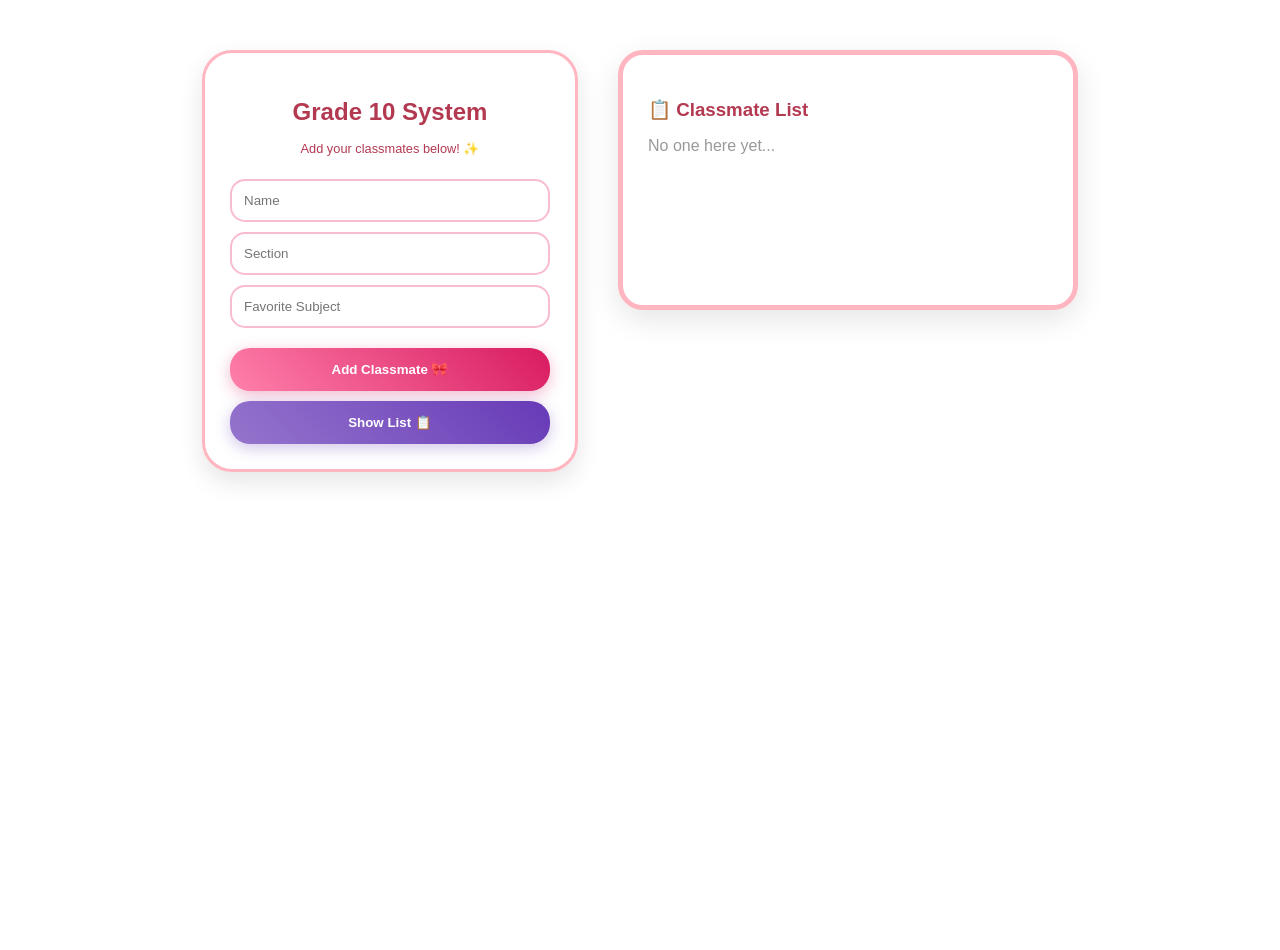
==== list.html @ 8c2c4723 "Add files via upload" ====
<!DOCTYPE html>
<html lang="en">
<head>
    <meta charset="UTF-8">
    <meta name="viewport" content="width=device-width, initial-scale=1.0">
    <title>Grade 10 Classmates System</title>
    
    <link rel="stylesheet" href="https://pyscript.net/releases/2024.1.1/core.css">
    <script type="module" src="https://pyscript.net/releases/2024.1.1/core.js"></script>

    <style>
        body { 
            background: url('https://i.pinimg.com/originals/0c/e5/ef/0ce5ef27f70a4e5d9079aac5ba7bae15.gif') no-repeat center center fixed; 
            background-size: cover; 
            font-family: 'Segoe UI', Tahoma, Geneva, Verdana, sans-serif;
            display: flex; 
            flex-direction: row;
            justify-content: center; 
            align-items: flex-start; /* Aligns containers to the top */
            min-height: 100vh; 
            margin: 0;
            gap: 40px; 
            padding-top: 50px;
        }

        .container { 
            background: rgba(255, 255, 255, 0.85); 
            backdrop-filter: blur(5px);
            padding: 25px; 
            border-radius: 30px; 
            border: 3px solid #ffb6c1; 
            width: 320px; 
            text-align: center; 
            box-shadow: 0 10px 25px rgba(0,0,0,0.1);
        }

        h2, h3 { color: #b33951; font-weight: bold; margin-bottom: 15px; }

        input { 
            width: 100%; 
            padding: 12px; 
            margin-top: 10px; 
            border-radius: 15px; 
            border: 2px solid #f8bbd0; 
            outline: none;
            transition: 0.3s;
            box-sizing: border-box; /* Prevents input from overflowing */
        }

        input:focus { border-color: #d81b60; background-color: #fff0f5; }

        .btn-add { 
            width: 100%; 
            background: linear-gradient(45deg, #ff80ab, #d81b60); 
            color: white; 
            border: none; 
            padding: 14px; 
            margin-top: 20px; 
            border-radius: 20px; 
            cursor: pointer; 
            font-weight: bold;
            box-shadow: 0 4px 15px rgba(216, 27, 96, 0.3);
            transition: transform 0.2s;
        }

        .btn-show { 
            width: 100%; 
            background: linear-gradient(45deg, #9575cd, #673ab7); 
            color: white; 
            border: none; 
            padding: 14px; 
            margin-top: 10px; 
            border-radius: 20px; 
            cursor: pointer; 
            font-weight: bold;
            box-shadow: 0 4px 15px rgba(103, 58, 183, 0.3);
            transition: transform 0.2s;
        }

        button:hover { transform: scale(1.03); }

        .list-container { 
            background: white; 
            padding: 25px; 
            border-radius: 25px; 
            border: 5px solid #ffb6c1;
            box-shadow: 0 10px 30px rgba(0,0,0,0.1);
            width: 400px;
            min-height: 200px;
        }

        .entry-item {
            background: #fff5f7;
            margin: 10px 0;
            padding: 10px;
            border-left: 5px solid #ff80ab;
            border-radius: 10px;
            text-align: left;
            color: #6d4c41;
            font-size: 0.95rem;
        }
    </style>
</head>
<body>

    <div class="container">
        <h2>Grade 10 System</h2>
        <p style="color: #b33951; font-size: 0.8rem;">Add your classmates below! ✨</p>
        
        <input type="text" id="nameInput" placeholder="Name">
        <input type="text" id="sectionInput" placeholder="Section">
        <input type="text" id="subjectInput" placeholder="Favorite Subject">
        
        <button id="addBtn" class="btn-add" py-click="add_classmate">Add Classmate 🎀</button>
        <button id="showBtn" class="btn-show" py-click="show_list">Show List 📋</button>
    </div>

    <div class="list-container" id="listOutput">
        <h3>📋 Classmate List</h3>
        <p style="color: #999;">No one here yet...</p>
    </div>

    <script type="py" src="main.list.py"></script>
</body>
</html>
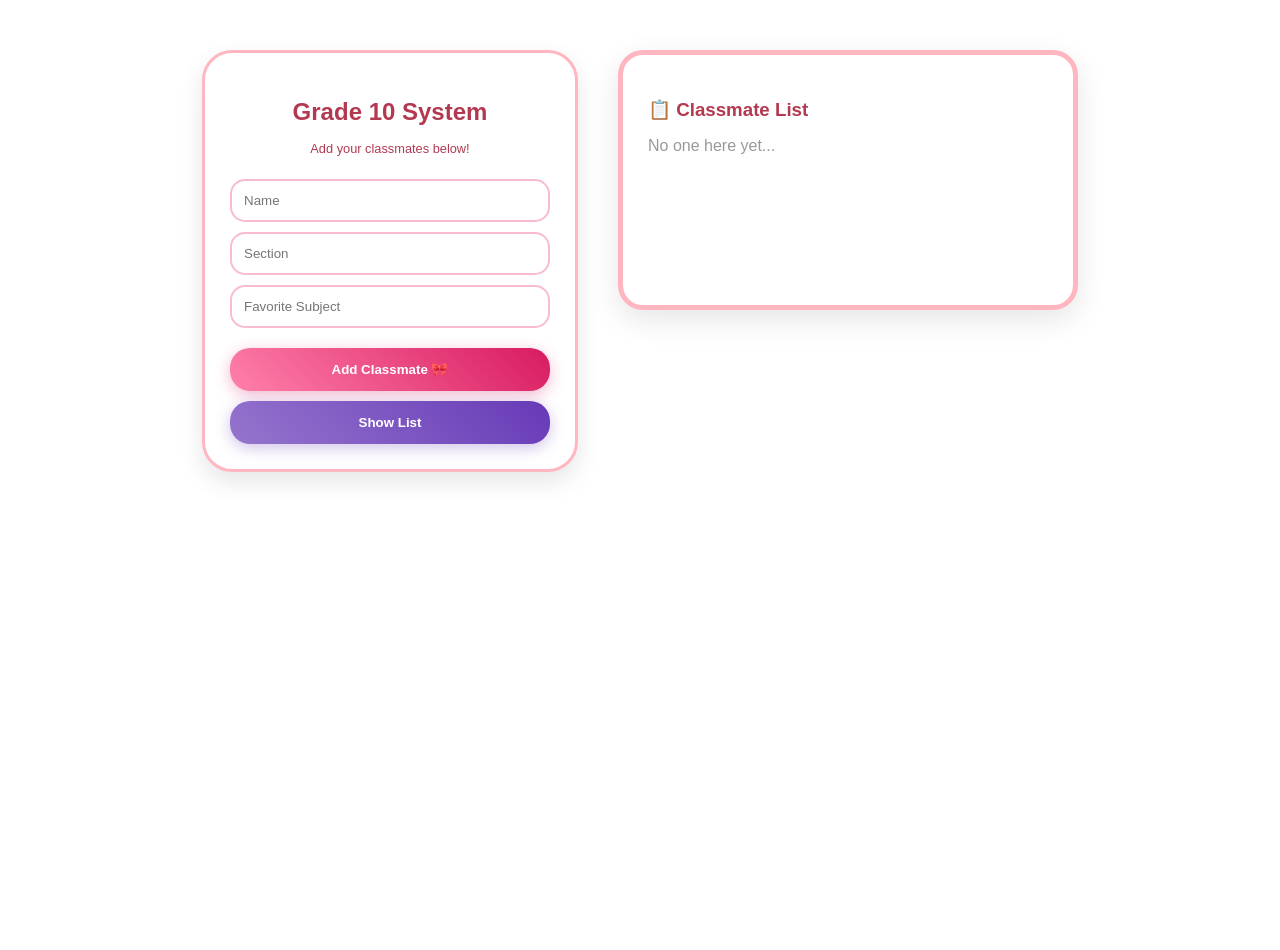
==== commit 1003bd23: "Update list.html" ====
--- a/list.html
+++ b/list.html
@@ -105,14 +105,14 @@
 
     <div class="container">
         <h2>Grade 10 System</h2>
-        <p style="color: #b33951; font-size: 0.8rem;">Add your classmates below! ✨</p>
+        <p style="color: #b33951; font-size: 0.8rem;">Add your classmates below!</p>
         
         <input type="text" id="nameInput" placeholder="Name">
         <input type="text" id="sectionInput" placeholder="Section">
         <input type="text" id="subjectInput" placeholder="Favorite Subject">
         
         <button id="addBtn" class="btn-add" py-click="add_classmate">Add Classmate 🎀</button>
-        <button id="showBtn" class="btn-show" py-click="show_list">Show List 📋</button>
+        <button id="showBtn" class="btn-show" py-click="show_list">Show List </button>
     </div>
 
     <div class="list-container" id="listOutput">
@@ -122,4 +122,4 @@
 
     <script type="py" src="main.list.py"></script>
 </body>
-</html>+</html>
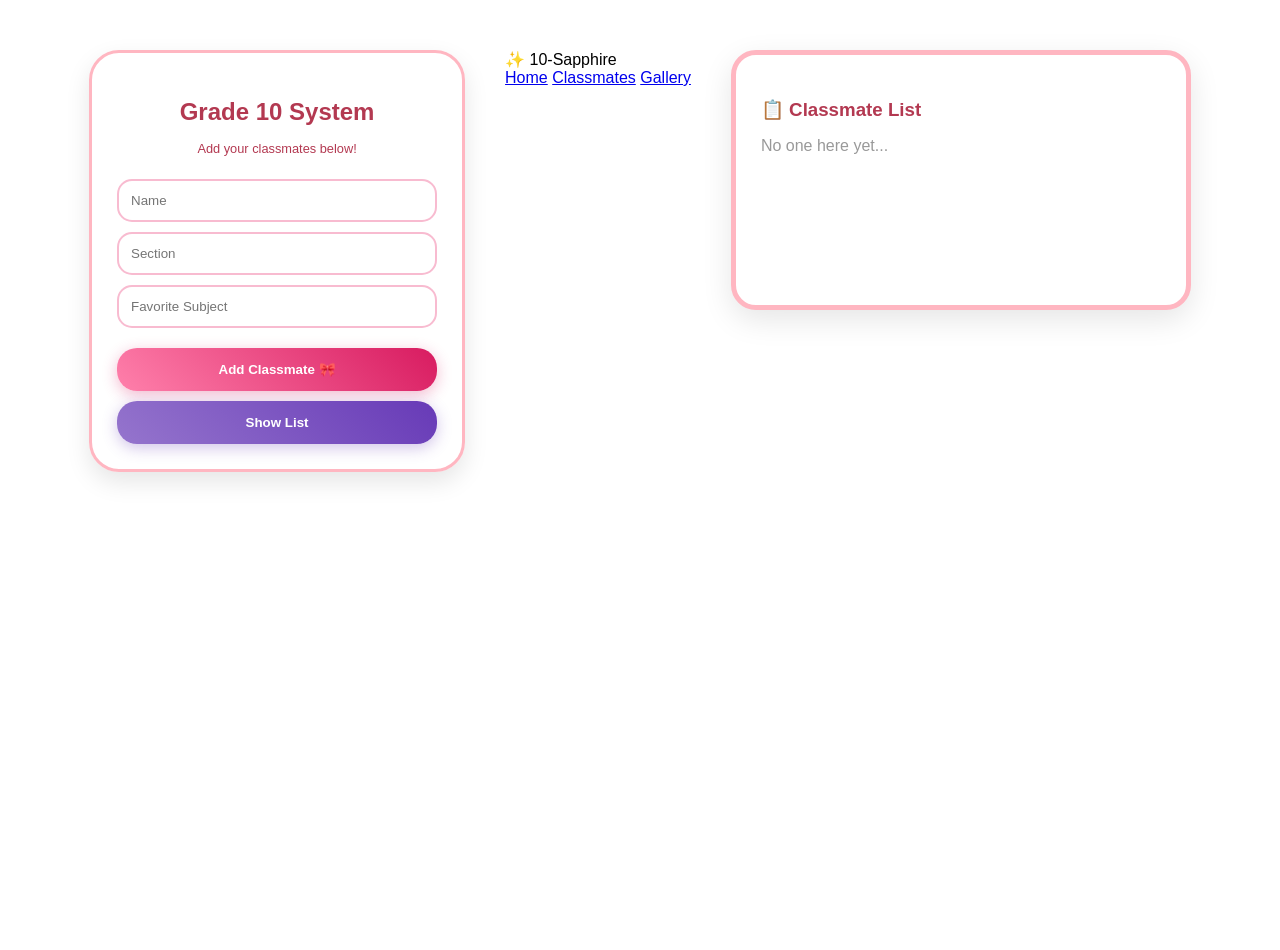
==== commit e1328e85: "Update list.html" ====
--- a/list.html
+++ b/list.html
@@ -5,8 +5,8 @@
     <meta name="viewport" content="width=device-width, initial-scale=1.0">
     <title>Grade 10 Classmates System</title>
     
-    <link rel="stylesheet" href="https://pyscript.net/releases/2024.1.1/core.css">
-    <script type="module" src="https://pyscript.net/releases/2024.1.1/core.js"></script>
+ <link rel="stylesheet" href="https://pyscript.net/releases/2026.3.1/core.css">
+ <script type="module" src="https://pyscript.net/releases/2026.3.1/core.js"></script>
 
     <style>
         body { 
@@ -16,7 +16,7 @@
             display: flex; 
             flex-direction: row;
             justify-content: center; 
-            align-items: flex-start; /* Aligns containers to the top */
+            align-items: flex-start;
             min-height: 100vh; 
             margin: 0;
             gap: 40px; 
@@ -114,6 +114,16 @@
         <button id="addBtn" class="btn-add" py-click="add_classmate">Add Classmate 🎀</button>
         <button id="showBtn" class="btn-show" py-click="show_list">Show List </button>
     </div>
+    <header class="navbar">
+    <div class="nav-container">
+        <div class="brand">✨ 10-Sapphire</div>
+        <nav>
+            <a href="index.html">Home</a>
+            <a href="list.html">Classmates</a>
+            <a href="skills.html">Gallery</a>
+        </nav>
+    </div>
+</header>
 
     <div class="list-container" id="listOutput">
         <h3>📋 Classmate List</h3>
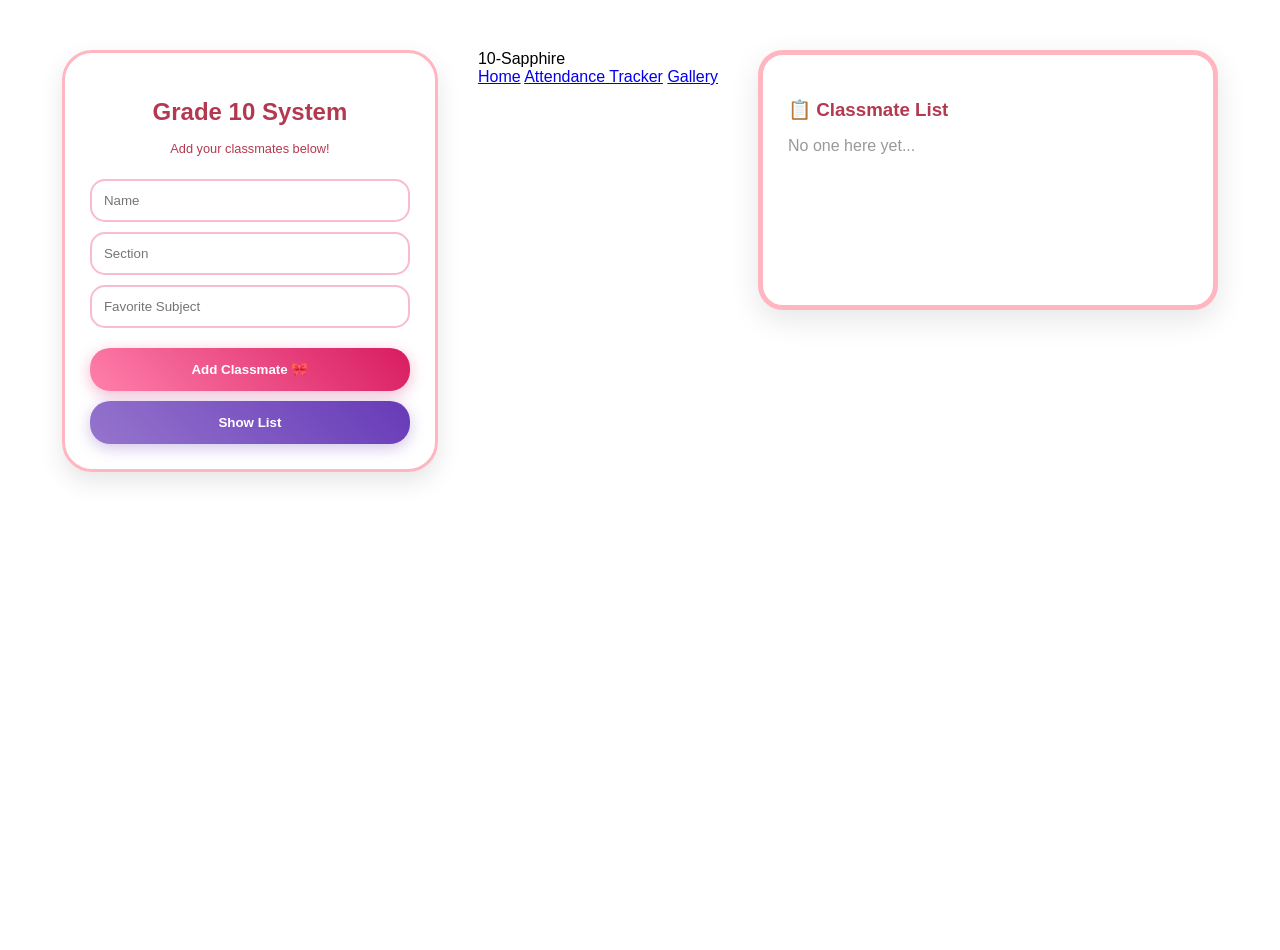
==== commit d857ea41: "Update list.html" ====
--- a/list.html
+++ b/list.html
@@ -115,15 +115,16 @@
         <button id="showBtn" class="btn-show" py-click="show_list">Show List </button>
     </div>
     <header class="navbar">
-    <div class="nav-container">
-        <div class="brand">✨ 10-Sapphire</div>
-        <nav>
-            <a href="index.html">Home</a>
-            <a href="list.html">Classmates</a>
-            <a href="skills.html">Gallery</a>
-        </nav>
-    </div>
-</header>
+        <div class="nav-container">
+            <div class="brand">10-Sapphire</div>
+            <nav>
+                <a href="list.html">Home</a>
+                <a href="skills.html">Attendance Tracker</a>
+                <a href="index.html">Gallery</a>
+            </nav>
+        </div>
+    </header>
+
 
     <div class="list-container" id="listOutput">
         <h3>📋 Classmate List</h3>
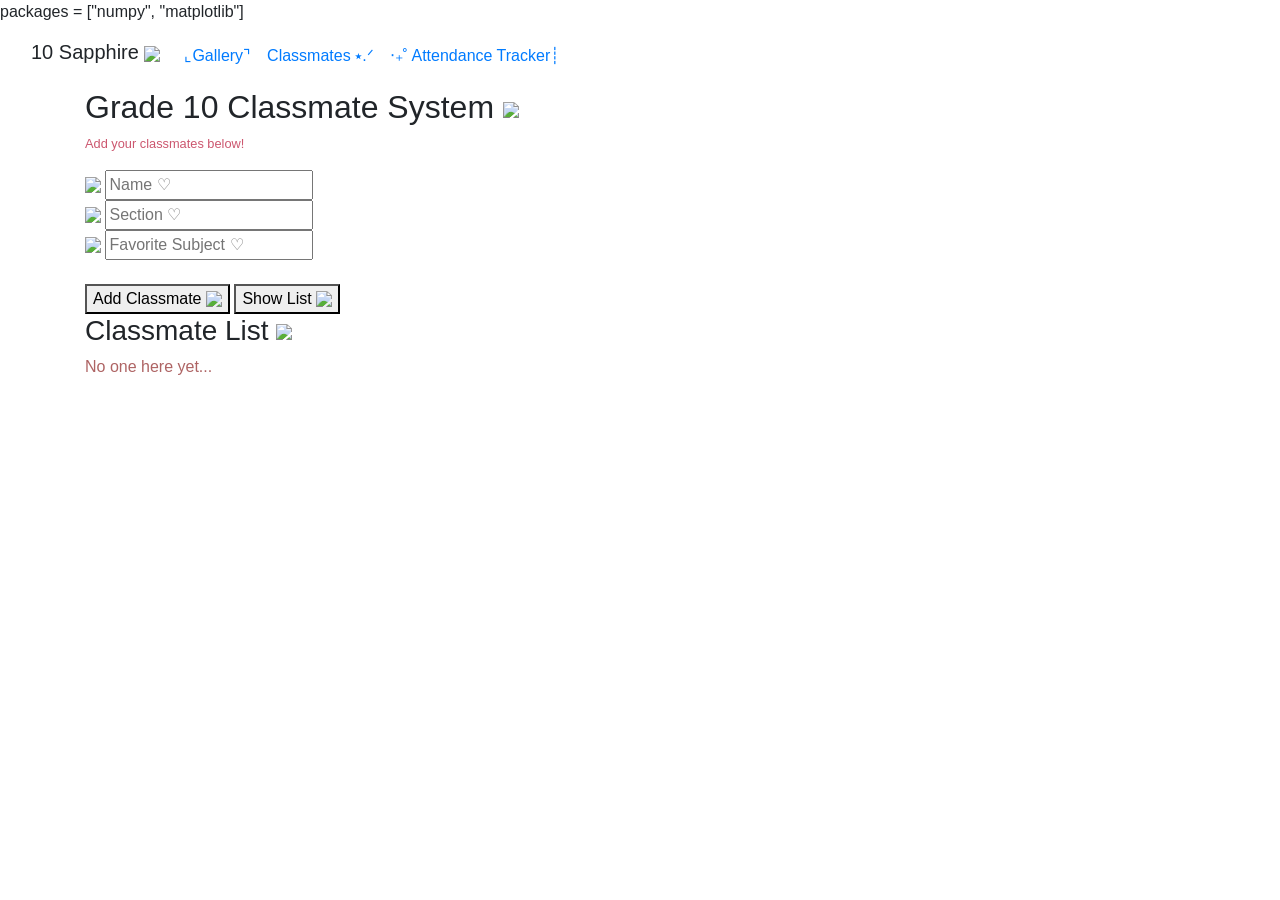
==== commit 3e3b12bf: "list.html" ====
--- a/list.html
+++ b/list.html
@@ -3,134 +3,73 @@
 <head>
     <meta charset="UTF-8">
     <meta name="viewport" content="width=device-width, initial-scale=1.0">
-    <title>Grade 10 Classmates System</title>
+    <!-- PY-SCRIPT LINK -->
+    <link rel="stylesheet" href="https://pyscript.net/releases/2026.3.1/core.css">
+    <script type="module" src="https://pyscript.net/releases/2026.3.1/core.js"></script>
+
+    <!-- BS LINK -->
+	<link rel="stylesheet" href="https://cdn.jsdelivr.net/npm/bootstrap@4.3.1/dist/css/bootstrap.min.css" 
+    integrity="sha384-ggOyR0iXCbMQv3Xipma34MD+dH/1fQ784/j6cY/iJTQUOhcWr7x9JvoRxT2MZw1T" crossorigin="anonymous">
+    <link rel="stylesheet" href="style.css">
     
- <link rel="stylesheet" href="https://pyscript.net/releases/2026.3.1/core.css">
- <script type="module" src="https://pyscript.net/releases/2026.3.1/core.js"></script>
-
-    <style>
-        body { 
-            background: url('https://i.pinimg.com/originals/0c/e5/ef/0ce5ef27f70a4e5d9079aac5ba7bae15.gif') no-repeat center center fixed; 
-            background-size: cover; 
-            font-family: 'Segoe UI', Tahoma, Geneva, Verdana, sans-serif;
-            display: flex; 
-            flex-direction: row;
-            justify-content: center; 
-            align-items: flex-start;
-            min-height: 100vh; 
-            margin: 0;
-            gap: 40px; 
-            padding-top: 50px;
-        }
-
-        .container { 
-            background: rgba(255, 255, 255, 0.85); 
-            backdrop-filter: blur(5px);
-            padding: 25px; 
-            border-radius: 30px; 
-            border: 3px solid #ffb6c1; 
-            width: 320px; 
-            text-align: center; 
-            box-shadow: 0 10px 25px rgba(0,0,0,0.1);
-        }
-
-        h2, h3 { color: #b33951; font-weight: bold; margin-bottom: 15px; }
-
-        input { 
-            width: 100%; 
-            padding: 12px; 
-            margin-top: 10px; 
-            border-radius: 15px; 
-            border: 2px solid #f8bbd0; 
-            outline: none;
-            transition: 0.3s;
-            box-sizing: border-box; /* Prevents input from overflowing */
-        }
-
-        input:focus { border-color: #d81b60; background-color: #fff0f5; }
-
-        .btn-add { 
-            width: 100%; 
-            background: linear-gradient(45deg, #ff80ab, #d81b60); 
-            color: white; 
-            border: none; 
-            padding: 14px; 
-            margin-top: 20px; 
-            border-radius: 20px; 
-            cursor: pointer; 
-            font-weight: bold;
-            box-shadow: 0 4px 15px rgba(216, 27, 96, 0.3);
-            transition: transform 0.2s;
-        }
-
-        .btn-show { 
-            width: 100%; 
-            background: linear-gradient(45deg, #9575cd, #673ab7); 
-            color: white; 
-            border: none; 
-            padding: 14px; 
-            margin-top: 10px; 
-            border-radius: 20px; 
-            cursor: pointer; 
-            font-weight: bold;
-            box-shadow: 0 4px 15px rgba(103, 58, 183, 0.3);
-            transition: transform 0.2s;
-        }
-
-        button:hover { transform: scale(1.03); }
-
-        .list-container { 
-            background: white; 
-            padding: 25px; 
-            border-radius: 25px; 
-            border: 5px solid #ffb6c1;
-            box-shadow: 0 10px 30px rgba(0,0,0,0.1);
-            width: 400px;
-            min-height: 200px;
-        }
-
-        .entry-item {
-            background: #fff5f7;
-            margin: 10px 0;
-            padding: 10px;
-            border-left: 5px solid #ff80ab;
-            border-radius: 10px;
-            text-align: left;
-            color: #6d4c41;
-            font-size: 0.95rem;
-        }
-    </style>
+    <py-config>
+        packages = ["numpy", "matplotlib"]
+    </py-config>
+    
+    <!-- FONT 1 -->
+    <link rel="preconnect" href="https://fonts.googleapis.com">
+    <link rel="preconnect" href="https://fonts.gstatic.com" crossorigin>
+    <link href="https://fonts.googleapis.com/css2?family=Balsamiq+Sans:ital,wght@0,400;0,700;1,400;1,700&family=Fredoka:wght@300..700&display=swap" rel="stylesheet">
+ 
+    <!-- FONT 2 -->
+    <link rel="preconnect" href="https://fonts.googleapis.com">
+    <link rel="preconnect" href="https://fonts.gstatic.com" crossorigin>
+    <link href="https://fonts.googleapis.com/css2?family=Delius&display=swap" rel="stylesheet">
+    <title>10-Sapphire Journey</title>
+</head>
+<body>
+<nav class="navbar navbar-expand-lg">
+<div class="container-fluid">
+    <h5 class="navbar-brand" href="#">10 Sapphire <img src="https://pixelsafari.neocities.org/favicon/nature/star/star83.gif"></h5>
+    <button class="navbar-toggler" type="button" data-bs-toggle="collapse" data-bs-target="#navbarSupportedContent" aria-controls="navbarSupportedContent" aria-expanded="false" aria-label="Toggle navigation">
+    <span class="navbar-toggler-icon"></span>
+        </button>
+        <div class="collapse navbar-collapse" id="navbarSupportedContent">
+        <ul class="navbar-nav me-auto mb-2 mb-lg-0">
+            <li class="nav-item">
+            <a class="nav-link" href="index.html">⌞Gallery⌝</a>
+            </li>
+            <li class="nav-item">
+            <a class="nav-link" href="list.html">Classmates ⭑.ᐟ</a>
+            </li>
+            <li class="nav-item">
+            <a class="nav-link" href="skills.html">‧₊˚ Attendance Tracker┊</a>
+            </li>
+        </ul>
+    </div>
+    </div>
+</nav>
 </head>
 <body>
 
     <div class="container">
-        <h2>Grade 10 System</h2>
-        <p style="color: #b33951; font-size: 0.8rem;">Add your classmates below!</p>
+        <h2>Grade 10 Classmate System <img src="https://pixelsafari.neocities.org/favicon/object/stationery/paper5.gif"></h2>
+        <p style="color: #cc576f; font-size: 0.8rem;">Add your classmates below!</p><img src="https://pixelsafari.neocities.org/favicon/food/sweet/cupcake7.gif">
         
-        <input type="text" id="nameInput" placeholder="Name">
-        <input type="text" id="sectionInput" placeholder="Section">
-        <input type="text" id="subjectInput" placeholder="Favorite Subject">
-        
-        <button id="addBtn" class="btn-add" py-click="add_classmate">Add Classmate 🎀</button>
-        <button id="showBtn" class="btn-show" py-click="show_list">Show List </button>
-    </div>
-    <header class="navbar">
-        <div class="nav-container">
-            <div class="brand">10-Sapphire</div>
-            <nav>
-                <a href="list.html">Home</a>
-                <a href="skills.html">Attendance Tracker</a>
-                <a href="index.html">Gallery</a>
-            </nav>
-        </div>
-    </header>
-
-
-    <div class="list-container" id="listOutput">
-        <h3>📋 Classmate List</h3>
-        <p style="color: #999;">No one here yet...</p>
+        <input type="text" id="nameInput" placeholder="Name ♡"><br><img src="https://pixelsafari.neocities.org/favicon/food/sweet/choc23.gif">
+        <input type="text" id="sectionInput" placeholder="Section ♡"><br><img src="https://pixelsafari.neocities.org/favicon/food/sweet/choc7.gif">
+        <input type="text" id="subjectInput" placeholder="Favorite Subject ♡"><br>
+        <br>
+        <button id="addBtn" class="btn-add" py-click="add_classmate">Add Classmate <img src="https://pixelsafari.neocities.org/favicon/fashion/bow/pink.gif"></button>
+        <button id="showBtn" class="btn-show" py-click="show_list">Show List <img src="https://pixelsafari.neocities.org/favicon/object/tech/phone24.gif"> </button>
     </div>
 
+    <div class="container" id="listOutput">
+        <h3>Classmate List <img src="https://pixelsafari.neocities.org/favicon/object/stationery/paper5.gif"></h3>
+        <p style="color: #ae6464;">No one here yet...</p>
     <script type="py" src="main.list.py"></script>
+    </div>
+
+    
 </body>
 </html>
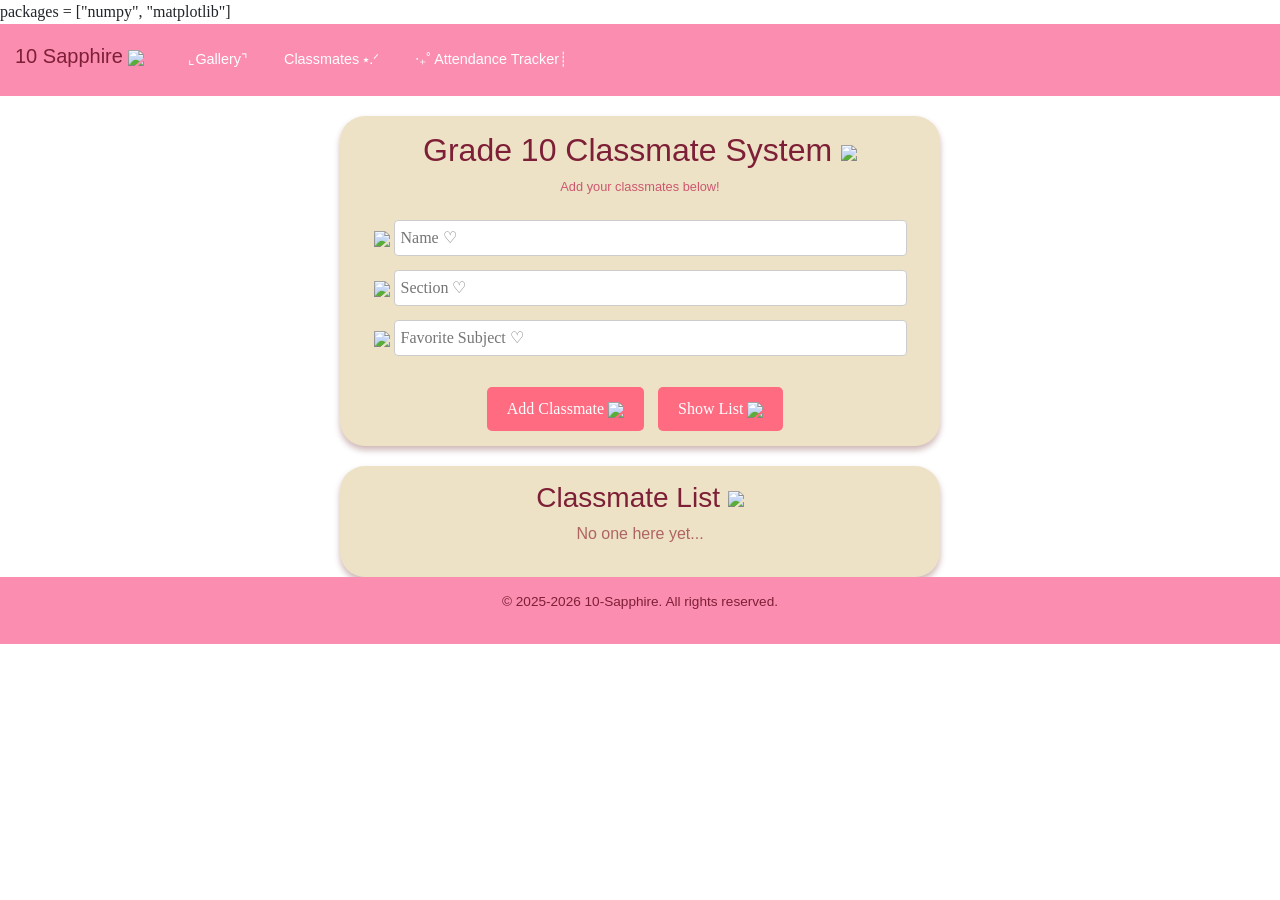
==== commit 95baa125: "list.html" ====
--- a/list.html
+++ b/list.html
@@ -70,6 +70,10 @@
     <script type="py" src="main.list.py"></script>
     </div>
 
+	<footer class="footer">
+        <p>&copy; 2025-2026 10-Sapphire. All rights reserved.</p>
+    </footer>
+
     
 </body>
 </html>
--- a/style.css
+++ b/style.css
@@ -0,0 +1,187 @@
+body {
+    font-family: Arial, sans-serif;
+    background-image: url(https://i1-c.pinimg.com/1200x/39/57/51/3957516ae4fe665125e270057bd3b835.jpg);
+    margin: 0;
+    display: flex;
+    flex-direction: column;
+    min-height: 100vh;
+    font-family: "Delius", cursive;
+    font-weight: 400;
+    font-style: normal;
+}
+
+.container {
+    text-align: center;
+    background-color:#ede2c6;
+    box-shadow: 0 4px 6px rgba(87, 7, 7, 0.294);
+    margin-top:20px;
+    border-radius: 25px;
+    max-width: 600px;
+    padding: 15px;
+}
+
+h1, h2, h3, h5, a, p  {
+    text-align: center;
+    font-family: "Balsamiq Sans", sans-serif;
+    font-weight: 400;
+    font-style: normal;
+    color:#7d1f36;
+}
+
+.main-title {
+    color:#7d1f36;
+}
+
+input[type="text"] {
+  width: 90%;           
+  padding: 5px 6px;    
+  margin: 7px 0;         
+  display: inline-block; 
+  border: 1px solid #ccc;
+  border-radius: 4px;
+  box-sizing: border-box;
+}
+
+input[type="number"] {
+  width: 15%;           
+  padding: 5px 6px;    
+  margin: 7px 0;         
+  display: inline-block; 
+  border: 1px solid rgb(152, 13, 13);
+  border-radius: 4px;
+  box-sizing: border-box;
+}
+
+.mySelect {
+  width: 150px;
+  padding: 6px;
+  border: 1px solid rgb(152, 13, 13);
+  border-radius: 5px;
+}
+
+.btn-add {
+    background-color: #ff6b81;
+    color: white;
+    border: none;
+    padding: 10px 20px;
+    border-radius: 5px;
+    cursor: pointer;
+    margin-right: 10px;
+}
+
+.btn-show {
+    background-color: #ff6b81;
+    color: white;
+    border: none;
+    padding: 10px 20px;
+    border-radius: 5px;
+    cursor: pointer;
+    margin-right: 10px;
+}
+
+.button {
+    background-color: #ff6b81;
+    color: white;
+    border: none;
+    padding: 10px 20px;
+    border-radius: 5px;
+    cursor: pointer;
+}
+.navbar {
+    background-color: #fb8db0;
+    color: white;
+    padding: 12px 0;
+}
+
+.nav-container {
+    max-width: 1200px;
+    margin: 0 auto;
+    padding: 0 20px;
+    display: flex;
+    justify-content: space-between;
+    align-items: center;
+}
+
+.brand {
+    font-size: 1.25rem;
+    font-weight: bold;
+}
+
+nav a {
+    color: white;
+    text-decoration: none;
+    margin-left: 20px;
+    font-size: 0.9rem;
+}
+
+.content {
+    flex: 1;
+    max-width: 1200px;
+    margin: 0 auto;
+    padding: 50px 20px;
+    width: 100%;
+}
+
+.main-title {
+    text-align: center;
+    font-size: 2.5rem;
+    color: #333;
+    margin-bottom: 40px;
+}
+
+.gallery-grid {
+    display: grid;
+    grid-template-columns: repeat(4, 1fr);
+    gap: 25px;
+}
+
+.gallery-card {
+    background: #ffffff;
+    border-radius: 12px;
+    overflow: hidden;
+    box-shadow: 0 4px 6px rgba(0, 0, 0, 0.1);
+}
+
+.image-container {
+    width: 100%;
+    aspect-ratio: 16 / 10;
+    background-color: #e0e0e0;
+}
+
+.card-image {
+    width: 100%;
+    height: 100%;
+    object-fit: cover;
+}
+
+.card-details {
+    padding: 20px;
+}
+
+.card-title {
+    font-size: 1.2rem;
+    color: #111;
+    margin-bottom: 8px;
+    font-weight: bold;
+}
+
+.card-subtitle {
+    font-size: 1rem;
+    color: #555;
+}
+
+.footer {
+    background-color: #fb8db0;
+    color: white;
+    text-align: center;
+    padding: 15px 0;
+    font-size: 0.85rem;
+}
+
+@media (max-width: 1024px) {
+    .gallery-grid { grid-template-columns: repeat(2, 1fr); }
+}
+
+@media (max-width: 600px) {
+    .gallery-grid { grid-template-columns: 1fr; }
+}
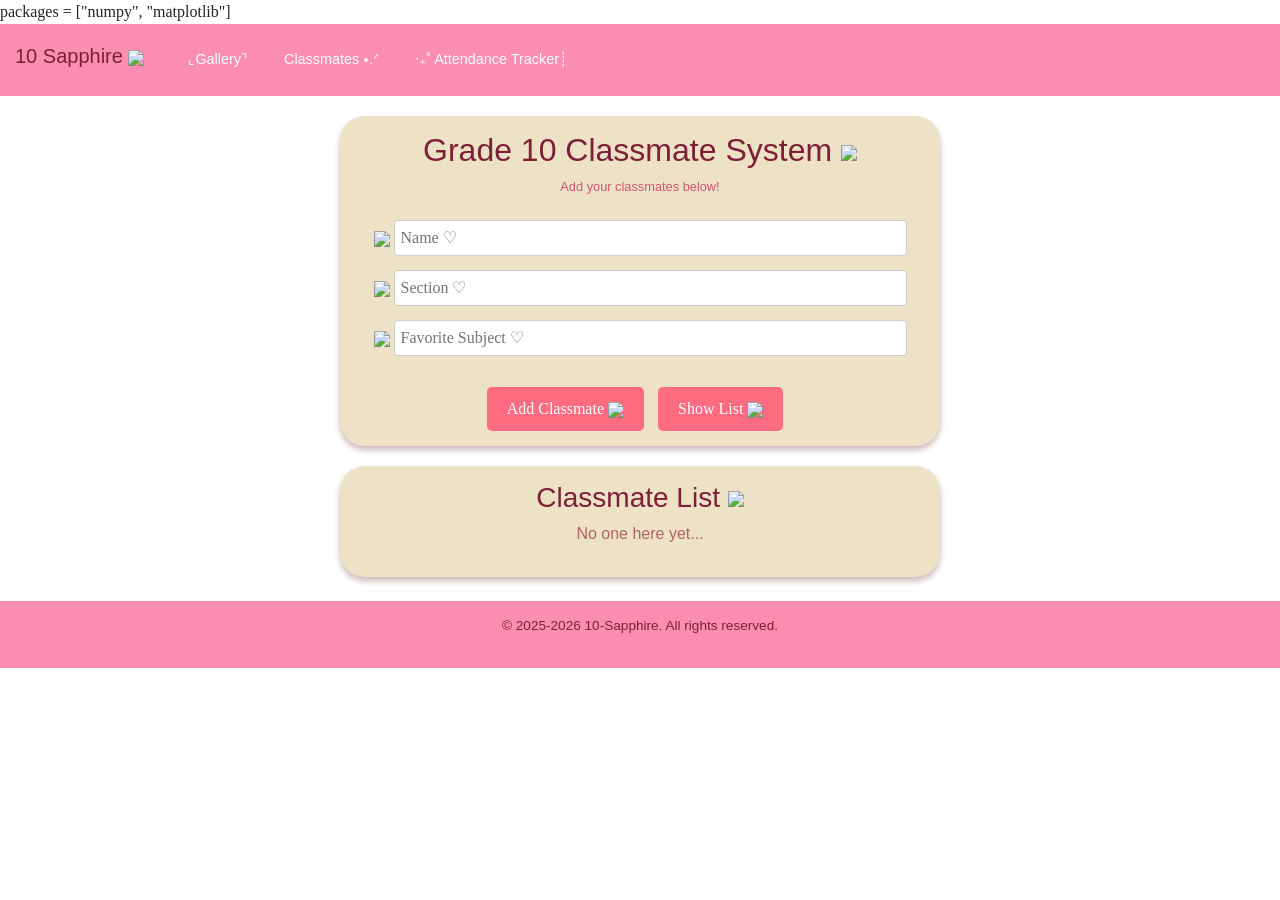
==== commit 0435a009: "list.html" ====
--- a/list.html
+++ b/list.html
@@ -69,7 +69,7 @@
         <p style="color: #ae6464;">No one here yet...</p>
     <script type="py" src="main.list.py"></script>
     </div>
-
+	<br>
 	<footer class="footer">
         <p>&copy; 2025-2026 10-Sapphire. All rights reserved.</p>
     </footer>
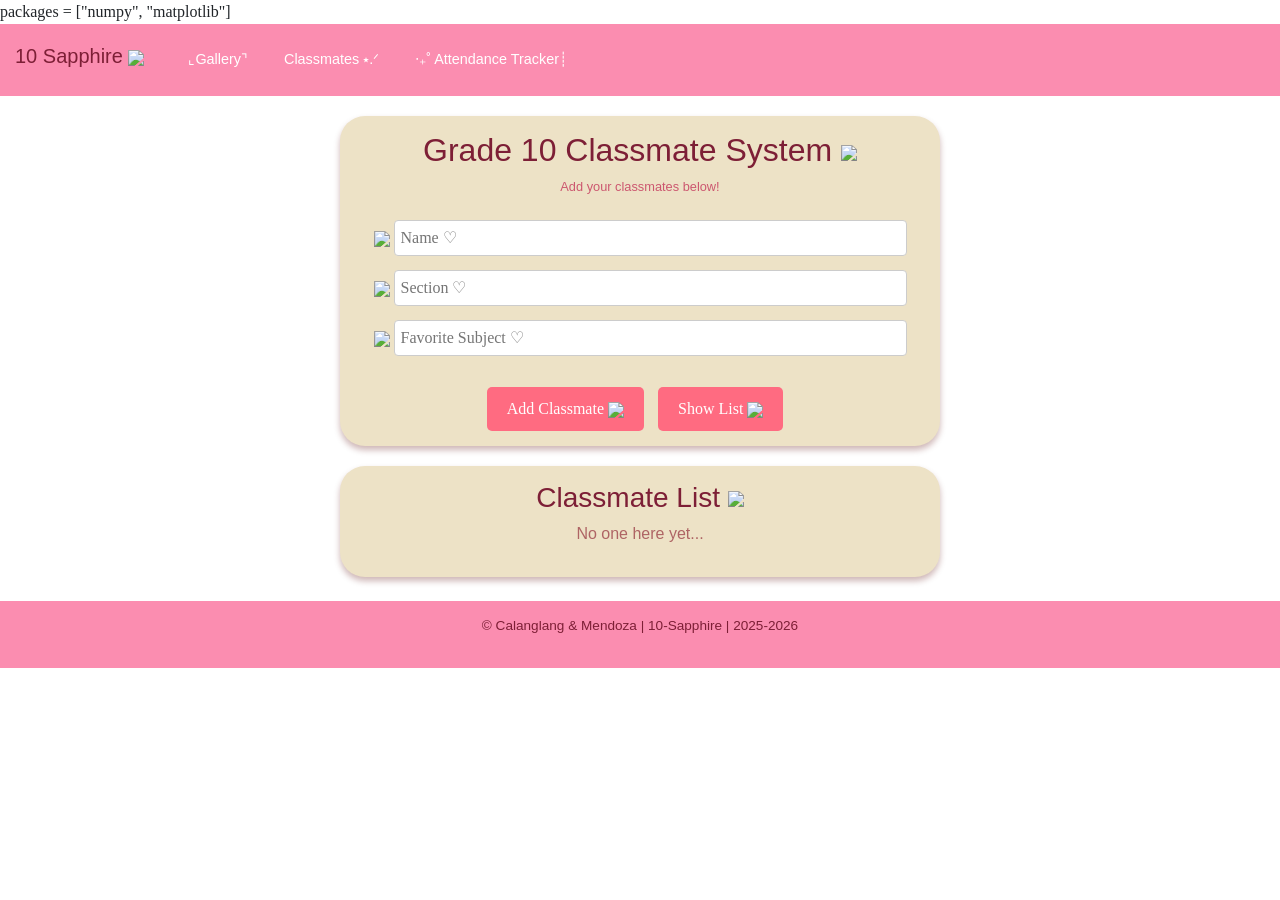
==== commit cfbe9e60: "list.html" ====
--- a/list.html
+++ b/list.html
@@ -71,7 +71,7 @@
     </div>
 	<br>
 	<footer class="footer">
-        <p>&copy; 2025-2026 10-Sapphire. All rights reserved.</p>
+        <p>&copy; Calanglang & Mendoza | 10-Sapphire | 2025-2026</p>
     </footer>
 
     
--- a/style.css
+++ b/style.css
@@ -1,6 +1,7 @@
 body {
     font-family: Arial, sans-serif;
     background-image: url(https://i1-c.pinimg.com/1200x/39/57/51/3957516ae4fe665125e270057bd3b835.jpg);
+    background-size: cover;
     margin: 0;
     display: flex;
     flex-direction: column;
